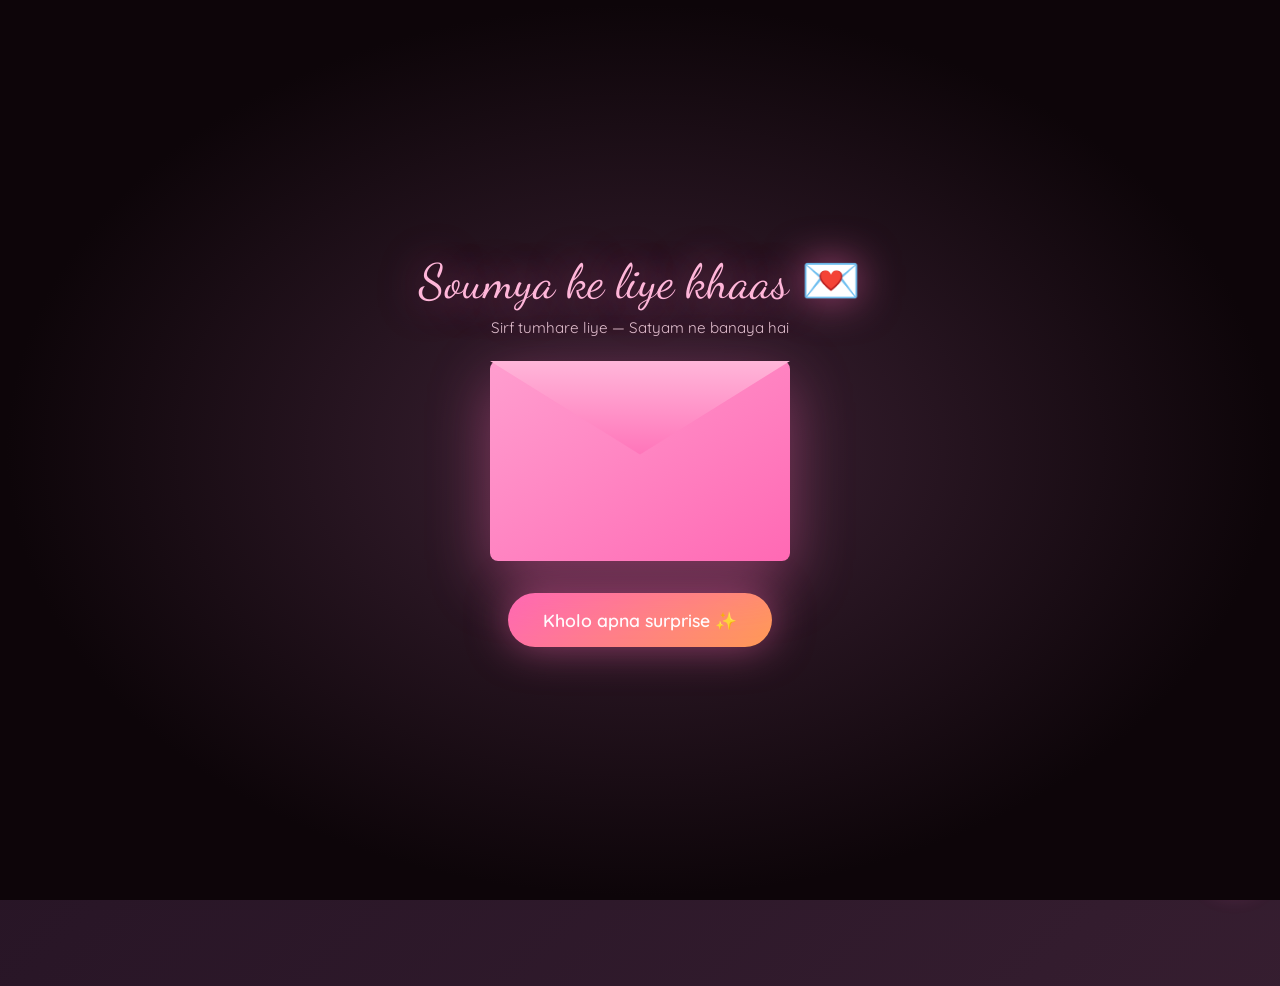
==== index.html @ c3a9a9ef "first commit" ====
<!DOCTYPE html>
<html lang="en">
<head>
    <meta charset="UTF-8">
    <meta name="viewport" content="width=device-width, initial-scale=1.0">
    <title>For Soumya — Happy Birthday</title>
    <script src="https://cdnjs.cloudflare.com/ajax/libs/gsap/3.12.2/gsap.min.js"></script>
    <link rel="preconnect" href="https://fonts.googleapis.com">
    <link rel="preconnect" href="https://fonts.gstatic.com" crossorigin>
    <link href="https://fonts.googleapis.com/css2?family=Dancing+Script:wght@700&family=Quicksand:wght@400;600&display=swap" rel="stylesheet">
    <link rel="stylesheet" href="style.css">
    <link rel="stylesheet" href="media.css">
    <link rel="stylesheet" href="music.css">
</head>
<body>
    <div id="intro-gate" class="intro-gate">
        <div class="envelope-scene">
            <p class="intro-title">Soumya ke liye khaas 💌</p>
            <p class="intro-sub">Sirf tumhare liye — Satyam ne banaya hai</p>
            <div class="envelope" role="button" tabindex="0" aria-label="Open envelope">
                <div class="envelope-body"></div>
                <div class="envelope-flap"></div>
                <div class="letter-peek">
                    Happy Birthday<br>
                    Bagar Billi 🎂
                </div>
            </div>
            <button type="button" class="open-surprise-btn">Kholo apna surprise ✨</button>
        </div>
    </div>

    <canvas id="particle-canvas" aria-hidden="true"></canvas>
    <div class="photo-orbit" aria-hidden="true"></div>
    <div class="cursor"></div>

    <div class="container">
        <p class="eyebrow">Satyam → Soumya</p>
        <h1>Happy Birthday Soumya 💗</h1>
        <div class="hero-preview photo-frame hero-main">
            <img src="assets/images/img06.jpg" alt="Soumya — bagar billi" class="hero-feature">
        </div>
        <p class="nicknames">Meri <span>Bagar Billi</span> 🐾</p>
        <div class="greeting"></div>
        <button class="cta-button" type="button">Enter Our World 💕</button>
    </div>

    <script src="music.js"></script>
    <script src="script.js"></script>
</body>
</html>
---- style.css ----
* {
    margin: 0;
    padding: 0;
    box-sizing: border-box;
}

body {
    min-height: 100vh;
    display: flex;
    flex-direction: column;
    align-items: center;
    justify-content: center;
    background: linear-gradient(-45deg, #1a0a14, #2d1b2e, #3d2235, #1f1020);
    background-size: 400% 400%;
    animation: gradientBG 18s ease infinite;
    font-family: 'Quicksand', sans-serif;
    overflow-x: hidden;
    overflow-y: auto;
    position: relative;
    color: #fff;
}

#particle-canvas {
    position: fixed;
    inset: 0;
    width: 100%;
    height: 100%;
    pointer-events: none;
    z-index: 0;
}

.photo-orbit {
    position: fixed;
    inset: 0;
    pointer-events: none;
    z-index: 0;
}

.orbit-thumb {
    position: absolute;
    width: 72px;
    height: 72px;
    border-radius: 50%;
    object-fit: cover;
    border: 2px solid rgba(255, 182, 193, 0.6);
    box-shadow: 0 0 20px rgba(255, 105, 180, 0.4);
    opacity: 0.85;
}

.cursor {
    width: 22px;
    height: 22px;
    background: radial-gradient(circle, #ff9ecf, #ff69b4);
    border-radius: 50%;
    position: fixed;
    pointer-events: none;
    mix-blend-mode: screen;
    z-index: 100;
    transform: translate(-50%, -50%);
    box-shadow: 0 0 20px rgba(255, 105, 180, 0.8);
}

/* Envelope intro */
.intro-gate {
    position: fixed;
    inset: 0;
    z-index: 10000;
    display: flex;
    align-items: center;
    justify-content: center;
    background: radial-gradient(ellipse at center, #3d2235 0%, #0d0509 70%);
    transition: opacity 0.8s, visibility 0.8s;
}

.intro-gate.hidden {
    opacity: 0;
    visibility: hidden;
    pointer-events: none;
}

.envelope-scene {
    text-align: center;
    perspective: 900px;
    padding: 1rem;
}

.intro-title {
    font-family: 'Dancing Script', cursive;
    font-size: clamp(2rem, 8vw, 3rem);
    color: #ffb6d9;
    margin-bottom: 0.5rem;
    text-shadow: 0 0 40px rgba(255, 105, 180, 0.6);
}

.intro-sub {
    color: rgba(255, 220, 235, 0.85);
    margin-bottom: 1.5rem;
    font-size: 0.95rem;
}

.envelope {
    width: min(300px, 85vw);
    height: 200px;
    margin: 0 auto 2rem;
    position: relative;
    transform-style: preserve-3d;
    cursor: pointer;
}

.envelope-body {
    position: absolute;
    inset: 0;
    background: linear-gradient(145deg, #ff9ecf, #ff69b4);
    border-radius: 8px;
    box-shadow: 0 20px 60px rgba(255, 105, 180, 0.4);
}

.envelope-flap {
    position: absolute;
    top: 0;
    left: 0;
    width: 100%;
    height: 55%;
    background: linear-gradient(180deg, #ffb6d9, #ff69b4);
    clip-path: polygon(0 0, 50% 85%, 100% 0);
    transform-origin: top center;
    transition: transform 1s cubic-bezier(0.34, 1.56, 0.64, 1);
    z-index: 2;
}

.envelope.open .envelope-flap {
    transform: rotateX(180deg);
}

.letter-peek {
    position: absolute;
    bottom: 20px;
    left: 50%;
    transform: translateX(-50%);
    width: 75%;
    padding: 1rem;
    background: #fff9fc;
    border-radius: 6px;
    font-family: 'Dancing Script', cursive;
    font-size: 1.3rem;
    color: #c4457a;
    opacity: 0;
    z-index: 1;
    line-height: 1.4;
}

.envelope.open .letter-peek {
    animation: letterRise 1s ease forwards 0.35s;
}

@keyframes letterRise {
    0% {
        opacity: 0;
        transform: translateX(-50%) translateY(20px);
    }
    100% {
        opacity: 1;
        transform: translateX(-50%) translateY(-30px);
    }
}

.open-surprise-btn {
    padding: 1rem 2.2rem;
    font-size: 1.1rem;
    font-family: inherit;
    font-weight: 600;
    border: none;
    border-radius: 50px;
    background: linear-gradient(135deg, #ff69b4, #ff9a56);
    color: white;
    cursor: pointer;
    box-shadow: 0 0 40px rgba(255, 105, 180, 0.5);
    animation: btnGlow 2s ease-in-out infinite;
}

@keyframes btnGlow {
    0%, 100% { box-shadow: 0 0 30px rgba(255, 105, 180, 0.4); }
    50% { box-shadow: 0 0 50px rgba(255, 154, 86, 0.7); }
}

.container {
    text-align: center;
    z-index: 2;
    padding: 1.5rem;
    max-width: 560px;
    opacity: 0;
    pointer-events: none;
}

.container.revealed {
    opacity: 1;
    pointer-events: auto;
}

.eyebrow {
    font-size: 0.85rem;
    letter-spacing: 0.2em;
    text-transform: uppercase;
    color: rgba(255, 182, 193, 0.9);
    margin-bottom: 0.75rem;
    opacity: 0;
}

h1 {
    font-family: 'Dancing Script', cursive;
    font-size: clamp(2.4rem, 8vw, 3.8rem);
    color: #ffb6d9;
    text-shadow: 0 0 30px rgba(255, 105, 180, 0.6);
    margin-bottom: 1.25rem;
    opacity: 0;
}

.hero-preview.hero-main {
    width: min(300px, 88vw);
    margin: 0 auto 1rem;
    opacity: 0;
}

.hero-feature {
    animation: softGlow 3s ease-in-out infinite;
}

.nicknames {
    font-family: 'Dancing Script', cursive;
    font-size: 1.5rem;
    color: #ffc4e0;
    margin-bottom: 1.25rem;
    opacity: 0;
}

.nicknames span {
    color: #ff9ecf;
    text-shadow: 0 0 20px rgba(255, 105, 180, 0.6);
}

@keyframes softGlow {
    0%, 100% { filter: brightness(1); }
    50% { filter: brightness(1.08); }
}

.greeting {
    font-size: clamp(1rem, 3.5vw, 1.25rem);
    color: #f5d0e8;
    margin-bottom: 2rem;
    min-height: 3.5em;
    line-height: 1.6;
    opacity: 0;
}

.cta-button {
    padding: 1rem 2.2rem;
    font-size: 1.1rem;
    font-family: inherit;
    font-weight: 600;
    background: linear-gradient(135deg, #ff69b4, #c77dff, #ff99cc);
    background-size: 200% 200%;
    animation: shimmerBtn 4s ease infinite;
    border: none;
    border-radius: 50px;
    color: white;
    cursor: pointer;
    box-shadow: 0 8px 30px rgba(255, 105, 180, 0.45);
    transition: transform 0.3s, box-shadow 0.3s;
    opacity: 0;
}

.cta-button:hover {
    transform: scale(1.06);
    box-shadow: 0 12px 40px rgba(255, 105, 180, 0.65);
}

.floating {
    position: fixed;
    pointer-events: none;
    opacity: 0;
    z-index: 1;
}

@keyframes gradientBG {
    0% { background-position: 0% 50%; }
    50% { background-position: 100% 50%; }
    100% { background-position: 0% 50%; }
}

@keyframes shimmerBtn {
    0%, 100% { background-position: 0% 50%; }
    50% { background-position: 100% 50%; }
}

@media (max-width: 768px) {
    .orbit-thumb {
        width: 52px;
        height: 52px;
    }
}

@media (pointer: coarse) {
    .cursor {
        display: none;
    }
}
---- media.css ----
/* Full photo — no awkward crop */
.photo-frame {
    background: linear-gradient(145deg, #1a0a14, #2a1528);
    border-radius: 18px;
    border: 2px solid rgba(255, 182, 193, 0.3);
    box-shadow: 0 12px 40px rgba(0, 0, 0, 0.45);
    display: flex;
    align-items: center;
    justify-content: center;
    overflow: hidden;
    padding: 0.35rem;
}

.photo-frame img,
.photo-frame video {
    width: 100%;
    height: auto;
    max-height: min(72vh, 520px);
    object-fit: contain;
    object-position: center;
    display: block;
    border-radius: 14px;
}

/* Full memory GIF — fits inside frame, no crop */
.gif-showcase {
    width: min(400px, 94vw);
    margin: 0 auto;
    min-height: 280px;
    max-height: min(88vh, 720px);
    display: flex;
    align-items: center;
    justify-content: center;
    background: linear-gradient(160deg, #120810, #2a1528);
    border-radius: 22px;
    border: 2px solid rgba(255, 182, 193, 0.45);
    box-shadow: 0 20px 50px rgba(255, 105, 180, 0.25);
    padding: 10px;
    overflow: hidden;
    position: relative;
}

.gif-showcase img.memory-gif {
    width: auto;
    max-width: 100%;
    height: auto;
    max-height: min(82vh, 680px);
    object-fit: contain;
    object-position: center;
    display: block;
    border-radius: 14px;
}

.gif-showcase.is-loading img.memory-gif {
    opacity: 0;
}

.gif-loader {
    position: absolute;
    inset: 0;
    display: flex;
    flex-direction: column;
    align-items: center;
    justify-content: center;
    gap: 0.75rem;
    color: #ffb6d9;
    font-size: 0.95rem;
}

.gif-loader.hidden {
    display: none;
}

.gif-loader-spinner {
    width: 44px;
    height: 44px;
    border: 3px solid rgba(255, 182, 193, 0.3);
    border-top-color: #ff69b4;
    border-radius: 50%;
    animation: gifSpin 0.9s linear infinite;
}

@keyframes gifSpin {
    to { transform: rotate(360deg); }
}

.gif-strip-item {
    flex: 0 0 auto;
    scroll-snap-align: center;
    width: min(320px, 85vw);
    padding: 0;
    border: none;
    background: transparent;
}

.gif-strip-item .gif-showcase {
    width: 100%;
    min-height: 240px;
    max-height: 420px;
}

.gif-strip-item .gif-showcase img.memory-gif {
    max-height: 400px;
}
---- music.css ----
.music-dock {
    position: fixed;
    bottom: 1.25rem;
    right: 1.25rem;
    z-index: 9990;
    display: flex;
    flex-direction: column;
    align-items: flex-end;
    gap: 0.5rem;
}

.music-fab {
    width: 52px;
    height: 52px;
    border-radius: 50%;
    border: 2px solid rgba(255, 182, 193, 0.6);
    background: linear-gradient(135deg, rgba(255, 105, 180, 0.95), rgba(199, 125, 255, 0.95));
    color: white;
    font-size: 1.35rem;
    cursor: pointer;
    box-shadow: 0 8px 28px rgba(255, 105, 180, 0.45);
    display: flex;
    align-items: center;
    justify-content: center;
    transition: transform 0.25s, box-shadow 0.25s;
    backdrop-filter: blur(8px);
    flex-shrink: 0;
}

.music-picker-btn {
    width: 40px;
    height: 40px;
    border-radius: 50%;
    border: 2px solid rgba(255, 182, 193, 0.45);
    background: rgba(30, 15, 25, 0.85);
    color: #ffb6d9;
    font-size: 1rem;
    cursor: pointer;
    backdrop-filter: blur(8px);
    transition: transform 0.2s, background 0.2s;
}

.music-picker-btn:hover {
    transform: scale(1.08);
    background: rgba(255, 105, 180, 0.35);
}

.music-fab:hover {
    transform: scale(1.08);
    box-shadow: 0 12px 36px rgba(255, 105, 180, 0.6);
}

.music-fab.playing {
    animation: musicPulse 1.5s ease-in-out infinite;
}

.music-fab.muted-state {
    opacity: 0.9;
    background: rgba(60, 40, 55, 0.9);
}

@keyframes musicPulse {
    0%, 100% { box-shadow: 0 8px 28px rgba(255, 105, 180, 0.45); }
    50% { box-shadow: 0 8px 40px rgba(255, 154, 86, 0.7); }
}

.music-panel {
    width: min(220px, calc(100vw - 2rem));
    padding: 0.85rem;
    border-radius: 16px;
    background: rgba(15, 8, 14, 0.92);
    border: 1px solid rgba(255, 182, 193, 0.35);
    box-shadow: 0 12px 40px rgba(0, 0, 0, 0.45);
    backdrop-filter: blur(12px);
    opacity: 0;
    visibility: hidden;
    transform: translateY(12px) scale(0.95);
    transition: opacity 0.3s, transform 0.3s, visibility 0.3s;
    pointer-events: none;
}

.music-panel.open {
    opacity: 1;
    visibility: visible;
    transform: translateY(0) scale(1);
    pointer-events: auto;
}

.music-panel-title {
    font-size: 0.75rem;
    text-transform: uppercase;
    letter-spacing: 0.12em;
    color: rgba(255, 200, 220, 0.8);
    margin-bottom: 0.65rem;
    text-align: center;
}

.music-tracks {
    display: grid;
    grid-template-columns: 1fr 1fr;
    gap: 0.5rem;
}

.music-track-btn {
    display: flex;
    flex-direction: column;
    align-items: center;
    gap: 0.2rem;
    padding: 0.65rem 0.4rem;
    border-radius: 12px;
    border: 1px solid rgba(255, 182, 193, 0.25);
    background: rgba(255, 255, 255, 0.05);
    color: #ffe4f2;
    cursor: pointer;
    font-family: inherit;
    font-size: 0.8rem;
    transition: background 0.2s, border-color 0.2s, transform 0.2s;
}

.music-track-btn:hover {
    background: rgba(255, 105, 180, 0.2);
    transform: scale(1.03);
}

.music-track-btn.active {
    border-color: #ff69b4;
    background: rgba(255, 105, 180, 0.25);
    box-shadow: 0 0 16px rgba(255, 105, 180, 0.35);
}

.track-emoji {
    font-size: 1.35rem;
}

.track-name {
    font-weight: 600;
}

.music-hint {
    position: fixed;
    bottom: 7rem;
    right: 1rem;
    z-index: 9989;
    max-width: 210px;
    padding: 0.5rem 0.85rem;
    font-size: 0.72rem;
    line-height: 1.35;
    color: #ffe4f2;
    background: rgba(0, 0, 0, 0.65);
    border-radius: 12px;
    border: 1px solid rgba(255, 182, 193, 0.35);
    pointer-events: none;
    opacity: 0;
    transform: translateY(8px);
    transition: opacity 0.4s, transform 0.4s;
}

.music-hint.show {
    opacity: 1;
    transform: translateY(0);
}

@media (max-width: 480px) {
    .music-dock {
        bottom: 1rem;
        right: 1rem;
    }

    .music-fab {
        width: 48px;
        height: 48px;
    }

    .music-picker-btn {
        width: 36px;
        height: 36px;
    }

    .music-hint {
        bottom: 6.5rem;
        right: 0.75rem;
    }
}
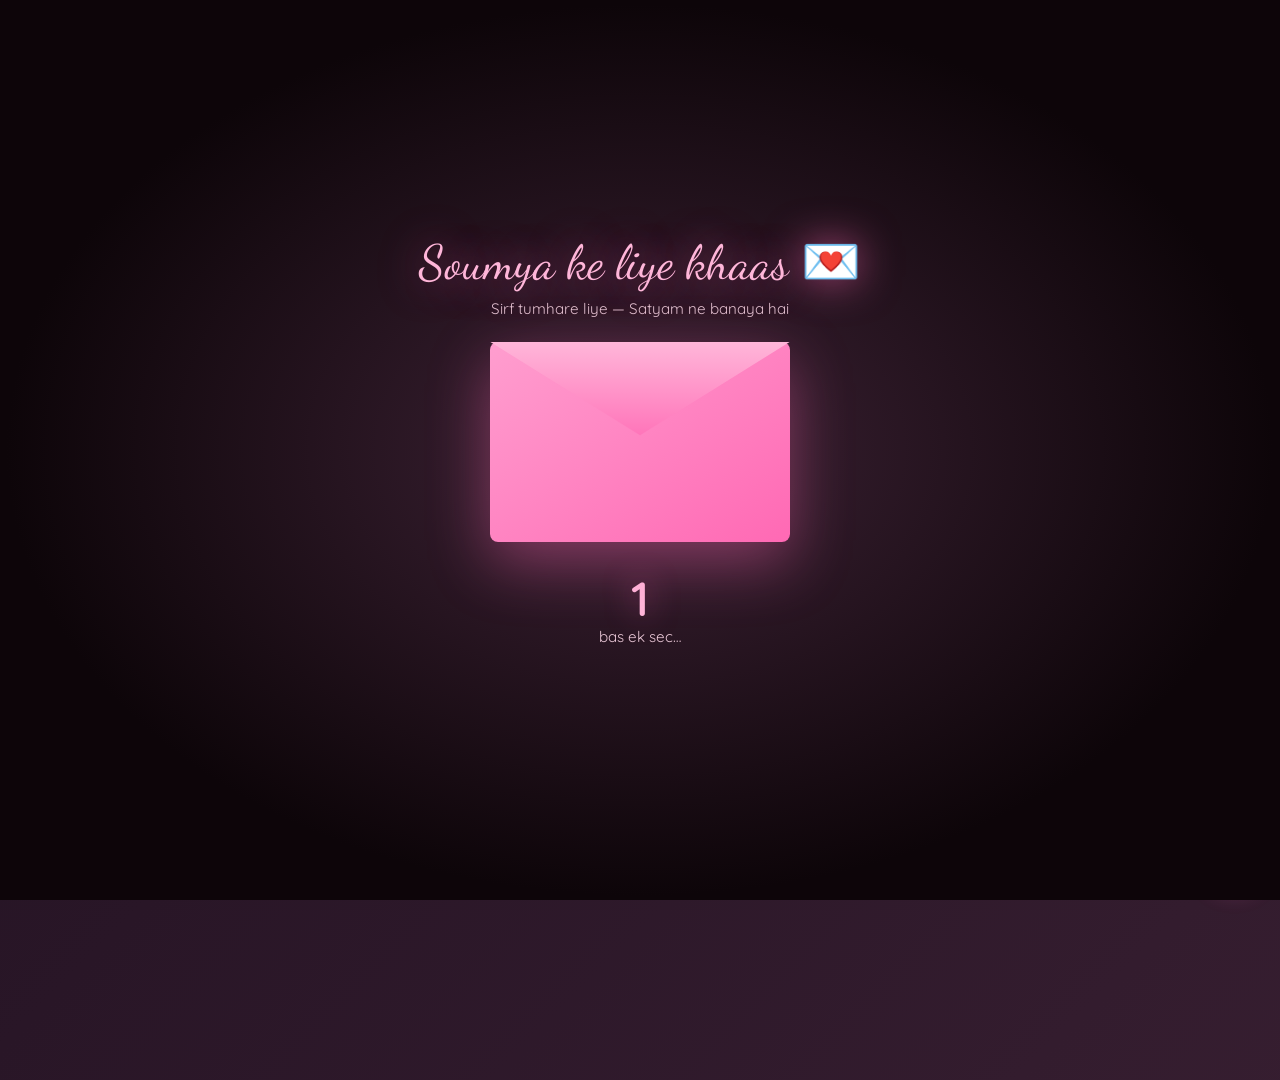
==== commit 7368104a: "migration" ====
--- a/index.html
+++ b/index.html
@@ -25,7 +25,11 @@
                     Bagar Billi 🎂
                 </div>
             </div>
-            <button type="button" class="open-surprise-btn">Kholo apna surprise ✨</button>
+            <div class="intro-countdown" aria-live="polite">
+                <span class="intro-countdown-num">3</span>
+                <p class="intro-countdown-text">sec mein khul raha hai…</p>
+            </div>
+            <button type="button" class="open-surprise-btn" hidden>Kholo apna surprise ✨</button>
         </div>
     </div>
 
@@ -41,7 +45,11 @@
         </div>
         <p class="nicknames">Meri <span>Bagar Billi</span> 🐾</p>
         <div class="greeting"></div>
-        <button class="cta-button" type="button">Enter Our World 💕</button>
+        <div class="auto-countdown" aria-live="polite">
+            <span class="countdown-ring"><span class="countdown-number">10</span></span>
+            <p class="countdown-label">sec mein tumhara surprise khulega… ✨</p>
+        </div>
+        <button class="cta-button" type="button" hidden>Enter Our World 💕</button>
     </div>
 
     <script src="music.js"></script>
--- a/style.css
+++ b/style.css
@@ -45,6 +45,7 @@
     border: 2px solid rgba(255, 182, 193, 0.6);
     box-shadow: 0 0 20px rgba(255, 105, 180, 0.4);
     opacity: 0.85;
+    pointer-events: none;
 }
 
 .cursor {
@@ -72,10 +73,14 @@
     transition: opacity 0.8s, visibility 0.8s;
 }
 
+.intro-gate.is-closing,
 .intro-gate.hidden {
+    pointer-events: none;
+}
+
+.intro-gate.hidden {
     opacity: 0;
     visibility: hidden;
-    pointer-events: none;
 }
 
 .envelope-scene {
@@ -105,6 +110,7 @@
     position: relative;
     transform-style: preserve-3d;
     cursor: pointer;
+    touch-action: manipulation;
 }
 
 .envelope-body {
@@ -164,6 +170,26 @@
     }
 }
 
+.intro-countdown {
+    margin-bottom: 1.25rem;
+}
+
+.intro-countdown-num {
+    display: block;
+    font-family: 'Quicksand', sans-serif;
+    font-size: 3rem;
+    font-weight: 600;
+    color: #ffb6d9;
+    text-shadow: 0 0 30px rgba(255, 105, 180, 0.6);
+    line-height: 1;
+    margin-bottom: 0.35rem;
+}
+
+.intro-countdown-text {
+    color: rgba(255, 220, 235, 0.9);
+    font-size: 0.95rem;
+}
+
 .open-surprise-btn {
     padding: 1rem 2.2rem;
     font-size: 1.1rem;
@@ -174,6 +200,9 @@
     background: linear-gradient(135deg, #ff69b4, #ff9a56);
     color: white;
     cursor: pointer;
+    touch-action: manipulation;
+    -webkit-tap-highlight-color: rgba(255, 105, 180, 0.45);
+    min-height: 48px;
     box-shadow: 0 0 40px rgba(255, 105, 180, 0.5);
     animation: btnGlow 2s ease-in-out infinite;
 }
@@ -185,15 +214,18 @@
 
 .container {
     text-align: center;
-    z-index: 2;
+    z-index: 10;
+    position: relative;
     padding: 1.5rem;
     max-width: 560px;
     opacity: 0;
+    visibility: hidden;
     pointer-events: none;
 }
 
 .container.revealed {
     opacity: 1;
+    visibility: visible;
     pointer-events: auto;
 }
 
@@ -252,7 +284,52 @@
     opacity: 0;
 }
 
+.auto-countdown {
+    margin: 0 auto 1.5rem;
+    opacity: 0;
+    pointer-events: none;
+}
+
+.container.revealed .auto-countdown {
+    opacity: 1;
+}
+
+.countdown-ring {
+    display: flex;
+    align-items: center;
+    justify-content: center;
+    width: 88px;
+    height: 88px;
+    margin: 0 auto 0.75rem;
+    border-radius: 50%;
+    border: 3px solid rgba(255, 182, 193, 0.45);
+    background: rgba(255, 105, 180, 0.15);
+    box-shadow: 0 0 30px rgba(255, 105, 180, 0.35);
+    animation: countdownPulse 1s ease-in-out infinite;
+}
+
+.countdown-number {
+    font-family: 'Quicksand', sans-serif;
+    font-size: 2.4rem;
+    font-weight: 600;
+    color: #ffb6d9;
+    line-height: 1;
+}
+
+.countdown-label {
+    font-size: clamp(0.9rem, 3.5vw, 1.05rem);
+    color: #ffc4e0;
+    line-height: 1.45;
+}
+
+@keyframes countdownPulse {
+    0%, 100% { transform: scale(1); box-shadow: 0 0 24px rgba(255, 105, 180, 0.3); }
+    50% { transform: scale(1.05); box-shadow: 0 0 40px rgba(255, 154, 86, 0.5); }
+}
+
 .cta-button {
+    position: relative;
+    z-index: 20;
     padding: 1rem 2.2rem;
     font-size: 1.1rem;
     font-family: inherit;
@@ -264,9 +341,14 @@
     border-radius: 50px;
     color: white;
     cursor: pointer;
+    touch-action: manipulation;
+    -webkit-tap-highlight-color: rgba(255, 105, 180, 0.45);
     box-shadow: 0 8px 30px rgba(255, 105, 180, 0.45);
     transition: transform 0.3s, box-shadow 0.3s;
     opacity: 0;
+    pointer-events: auto;
+    min-height: 48px;
+    min-width: min(100%, 280px);
 }
 
 .cta-button:hover {
@@ -297,6 +379,17 @@
         width: 52px;
         height: 52px;
     }
+
+    .container {
+        padding: 1.25rem 1rem 6rem;
+        width: 100%;
+    }
+
+    .cta-button {
+        display: inline-block;
+        width: auto;
+        max-width: 100%;
+    }
 }
 
 @media (pointer: coarse) {
--- a/music.css
+++ b/music.css
@@ -64,8 +64,18 @@
     50% { box-shadow: 0 8px 40px rgba(255, 154, 86, 0.7); }
 }
 
+.music-yt-host {
+    position: fixed;
+    width: 0;
+    height: 0;
+    overflow: hidden;
+    opacity: 0;
+    pointer-events: none;
+    z-index: -1;
+}
+
 .music-panel {
-    width: min(220px, calc(100vw - 2rem));
+    width: min(260px, calc(100vw - 2rem));
     padding: 0.85rem;
     border-radius: 16px;
     background: rgba(15, 8, 14, 0.92);
@@ -134,6 +144,15 @@
 
 .track-name {
     font-weight: 600;
+    line-height: 1.2;
+    text-align: center;
+}
+
+.track-movie {
+    font-size: 0.62rem;
+    font-weight: 500;
+    color: rgba(255, 200, 220, 0.55);
+    text-align: center;
 }
 
 .music-hint {
